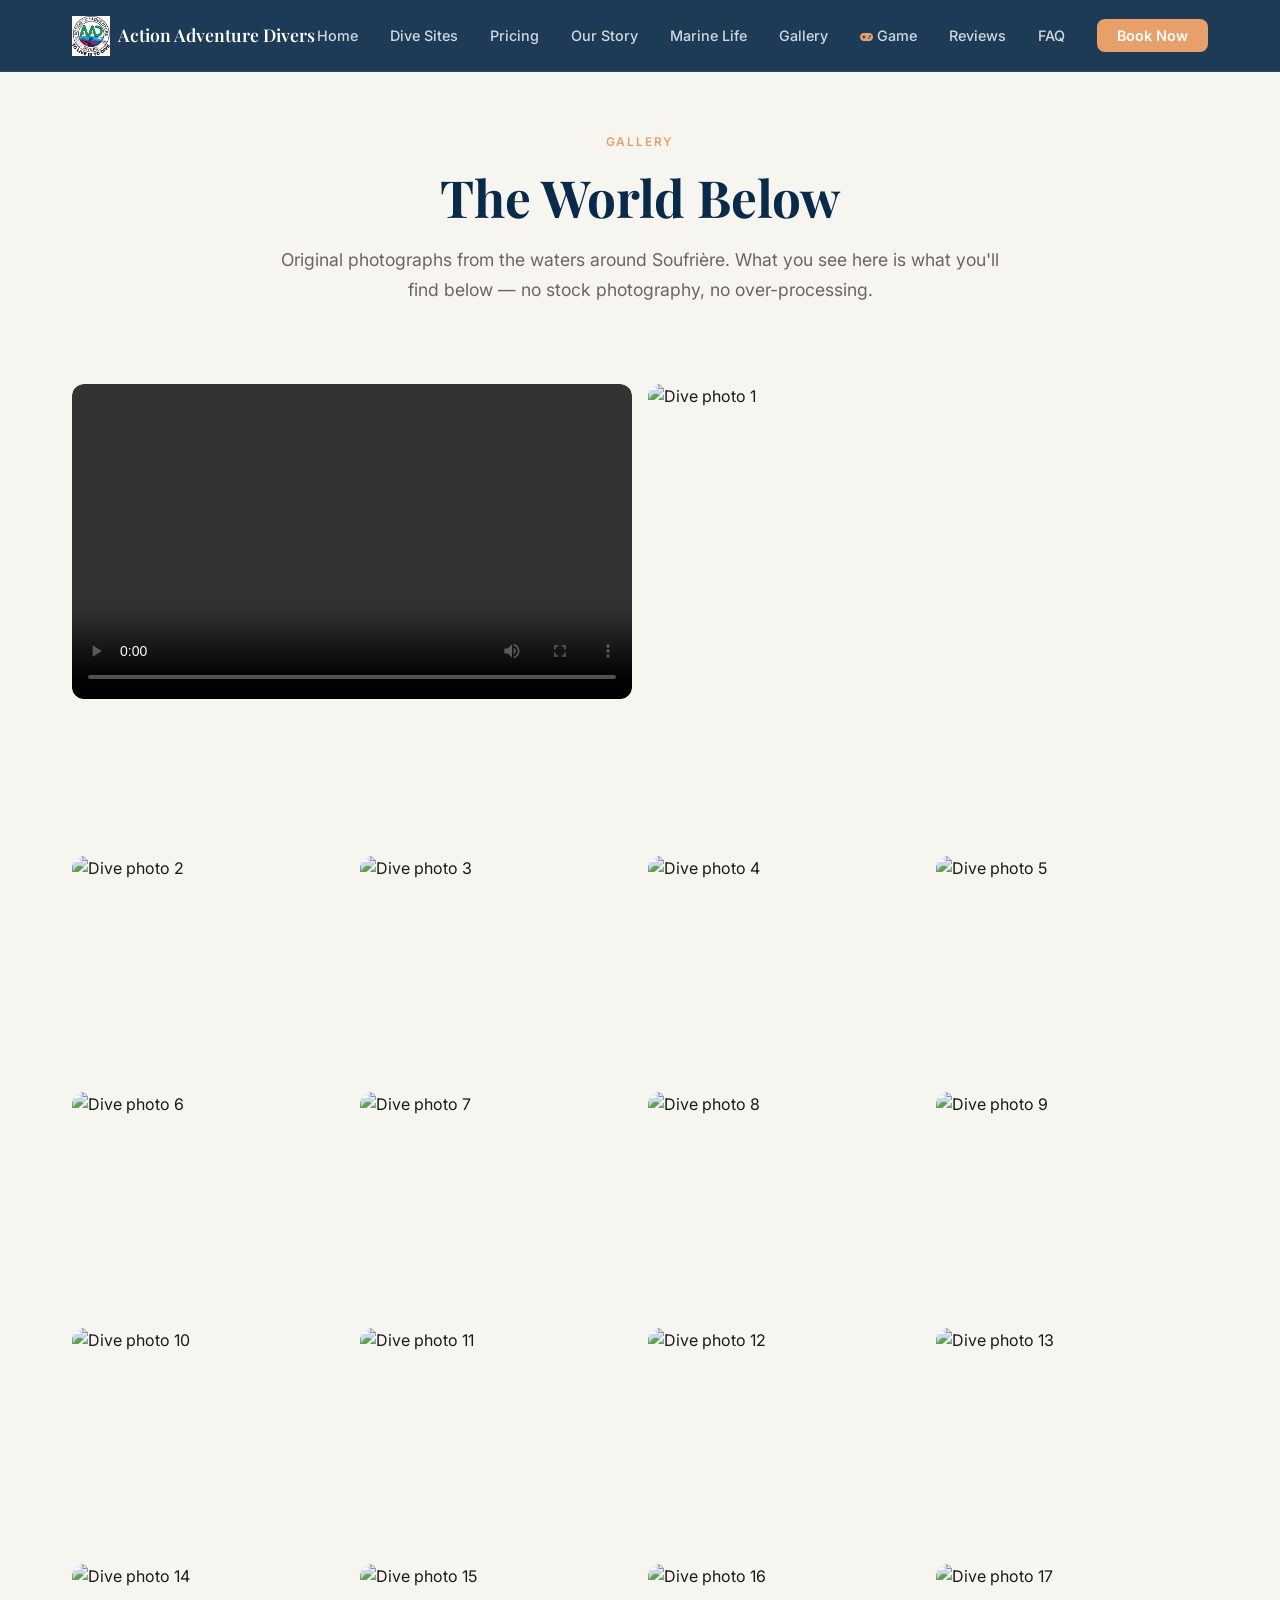
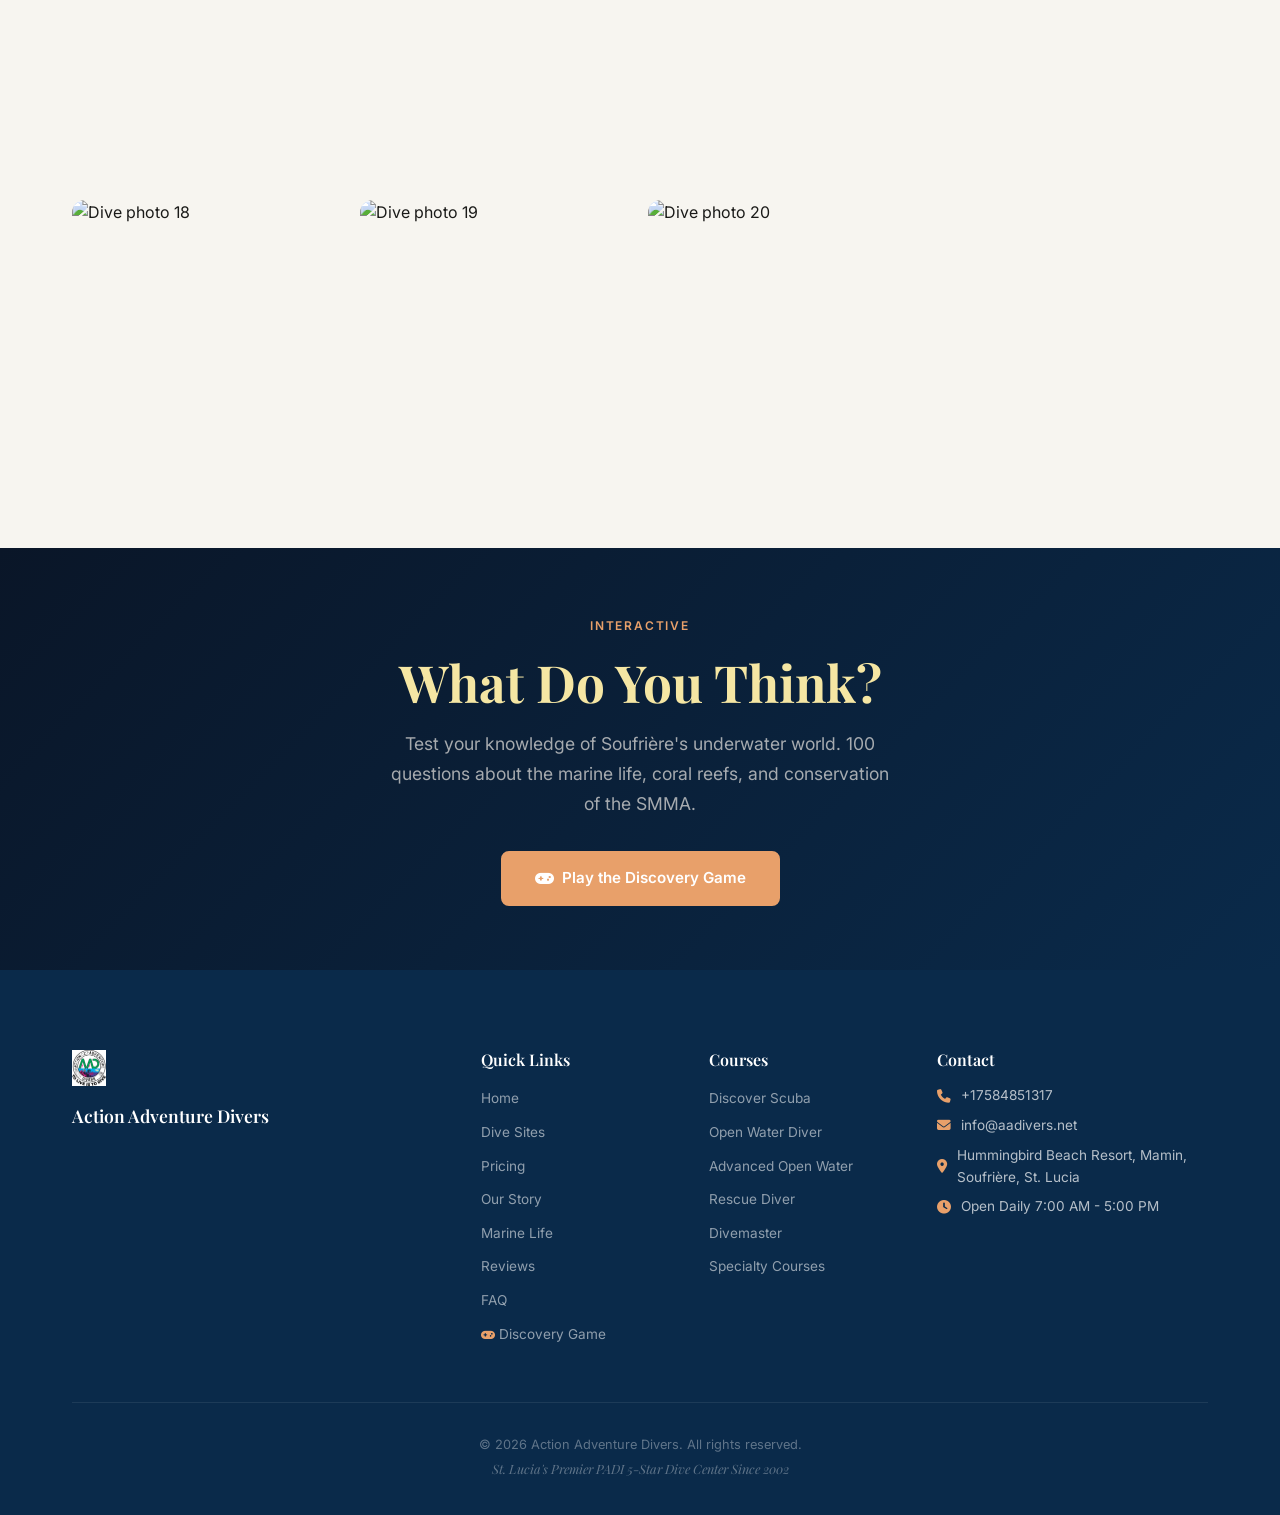
==== gallery.html @ 98c21754 "Publish clean Action Adventure Divers website" ====
﻿<!DOCTYPE html>
<html lang="en">
<head>
  <meta charset="UTF-8" />
  <meta name="viewport" content="width=device-width, initial-scale=1.0" />
  <title>Action Adventure Divers Gallery | St. Lucia Scuba Diving</title>
  <meta name="description" content="Original photographs from the waters around Soufrière with Action Adventure Divers. What you see here is what you'll find below — no stock photography, no over-processing." />
  <meta name="keywords" content="scuba diving St Lucia, PADI courses Soufriere, dive shop St Lucia, Action Adventure Divers, underwater photography, marine life, coral reefs" />
  <link rel="icon" type="image/png" href="images/logo1.jpeg" />
  <link rel="stylesheet" href="css/style.css" />
  <link rel="preconnect" href="https://fonts.googleapis.com" />
  <link rel="preconnect" href="https://fonts.gstatic.com" crossorigin />
  <link href="https://fonts.googleapis.com/css2?family=Inter:wght@300;400;500;600;700;800&family=Playfair+Display:ital,wght@0,400;0,600;0,700;1,400&display=swap" rel="stylesheet" />
  <link rel="stylesheet" href="https://cdnjs.cloudflare.com/ajax/libs/font-awesome/6.5.0/css/all.min.css" />
</head>
<body>

  <!-- Navigation -->
  <nav class="navbar" id="navbar">
    <div class="container nav-container">
      <a href="index.html" class="nav-logo">
        <img src="images/logo1.jpeg" alt="Action Adventure Divers" class="logo-img" />
        <span class="logo-text">Action Adventure Divers</span>
      </a>
      <button class="nav-toggle" id="navToggle" aria-label="Toggle navigation">
        <span></span><span></span><span></span>
      </button>
      <ul class="nav-links" id="navLinks">
        <li><a href="index.html">Home</a></li>
        <li><a href="index.html#divesites">Dive Sites</a></li>
        <li><a href="index.html#pricing">Pricing</a></li>
        <li><a href="index.html#story">Our Story</a></li>
        <li><a href="index.html#marinelife">Marine Life</a></li>
        <li><a href="#" class="active">Gallery</a></li>
        <li><a href="game/index.html"><i class="fas fa-gamepad" style="color:var(--color-coral);font-size:0.65rem;"></i> Game</a></li>
        <li><a href="index.html#reviews">Reviews</a></li>
        <li><a href="index.html#faq">FAQ</a></li>
        <li><a href="index.html#contact" class="nav-cta">Book Now</a></li>
      </ul>
    </div>
  </nav>

  <!-- Gallery Section -->
  <section class="section gallery" id="gallery">
    <div class="container">
      <div class="section-header">
        <span class="section-tag">Gallery</span>
        <h2 class="section-title">The World Below</h2>
        <p class="section-desc">Original photographs from the waters around Soufrière. What you see here is what you'll find below — no stock photography, no over-processing.</p>
      </div>
      <div class="gallery-grid">
        <div class="gallery-item gallery-item--wide"><video class="gallery-img" src="video/dive-9-2-23.mp4" controls preload="metadata" playsinline></video></div>
        <div class="gallery-item gallery-item--wide"><img src="images/gallery/DSC02586.JPG" alt="Dive photo 1" class="gallery-img" /></div>
        <div class="gallery-item"><img src="images/gallery/DSC02595.JPG" alt="Dive photo 2" class="gallery-img" /></div>
        <div class="gallery-item"><img src="images/gallery/DSC02621.JPG" alt="Dive photo 3" class="gallery-img" /></div>
        <div class="gallery-item"><img src="images/gallery/DSC02632.JPG" alt="Dive photo 4" class="gallery-img" /></div>
        <div class="gallery-item"><img src="images/gallery/DSC02623.JPG" alt="Dive photo 5" class="gallery-img" /></div>
        <div class="gallery-item"><img src="images/gallery/DSC02633.JPG" alt="Dive photo 6" class="gallery-img" /></div>
        <div class="gallery-item"><img src="images/gallery/DSC02587.JPG" alt="Dive photo 7" class="gallery-img" /></div>
        <div class="gallery-item"><img src="images/gallery/DSC02628.JPG" alt="Dive photo 8" class="gallery-img" /></div>
        <div class="gallery-item"><img src="images/gallery/DSC02614.JPG" alt="Dive photo 9" class="gallery-img" /></div>
        <div class="gallery-item"><img src="images/gallery/DSC02634.JPG" alt="Dive photo 10" class="gallery-img" /></div>
        <div class="gallery-item"><img src="images/gallery/DSC02572.JPG" alt="Dive photo 11" class="gallery-img" /></div>
        <div class="gallery-item"><img src="images/gallery/DSC02622.JPG" alt="Dive photo 12" class="gallery-img" /></div>
        <div class="gallery-item"><img src="images/gallery/DSC02615.JPG" alt="Dive photo 13" class="gallery-img" /></div>
        <div class="gallery-item"><img src="images/gallery/DSC02624.JPG" alt="Dive photo 14" class="gallery-img" /></div>
        <div class="gallery-item"><img src="images/gallery/DSC02630.JPG" alt="Dive photo 15" class="gallery-img" /></div>
        <div class="gallery-item"><img src="images/gallery/DSC02616.JPG" alt="Dive photo 16" class="gallery-img" /></div>
        <div class="gallery-item"><img src="images/gallery/DSC02573.JPG" alt="Dive photo 17" class="gallery-img" /></div>
        <div class="gallery-item"><img src="images/gallery/DSC02625.JPG" alt="Dive photo 18" class="gallery-img" /></div>
        <div class="gallery-item"><img src="images/gallery/DSC02593.JPG" alt="Dive photo 19" class="gallery-img" /></div>
        <div class="gallery-item"><img src="images/gallery/DSC02592.JPG" alt="Dive photo 20" class="gallery-img" /></div>
      </div>
    </div>
  </section>

  <!-- Game CTA Section -->
  <section class="section game-cta-section" style="background: linear-gradient(135deg, var(--color-navy, #0a1628), var(--color-deep, #0d2137)); text-align: center; padding: 4rem 0;">
    <div class="container">
      <span class="section-tag" style="color: var(--color-coral);">Interactive</span>
      <h2 class="section-title" style="color: #f5e6a3;">What Do You Think?</h2>
      <p class="section-desc" style="color: rgba(232,230,225,0.7); max-width: 500px; margin: 0 auto 2rem;">Test your knowledge of Soufrière's underwater world. 100 questions about the marine life, coral reefs, and conservation of the SMMA.</p>
      <a href="game/index.html" class="btn btn-primary" style="display: inline-flex; align-items: center; gap: 0.5rem;">
        <i class="fas fa-gamepad"></i> Play the Discovery Game
      </a>
    </div>
  </section>

  <!-- Footer -->
  <footer class="footer">
    <div class="container">
      <div class="footer-grid">
        <div class="footer-brand">
          <img src="images/logo1.jpeg" alt="Action Adventure Divers Logo" class="footer-logo" />
          <span class="logo-text">Action Adventure Divers</span>
        </div>
        <div class="footer-links">
          <h4>Quick Links</h4>
          <ul>
            <li><a href="index.html#home">Home</a></li>
            <li><a href="index.html#divesites">Dive Sites</a></li>
            <li><a href="index.html#pricing">Pricing</a></li>
            <li><a href="index.html#story">Our Story</a></li>
            <li><a href="index.html#marinelife">Marine Life</a></li>
            <li><a href="index.html#reviews">Reviews</a></li>
            <li><a href="index.html#faq">FAQ</a></li>
            <li><a href="game/index.html"><i class="fas fa-gamepad" style="color:var(--color-coral);font-size:0.7rem;"></i> Discovery Game</a></li>
          </ul>
        </div>
        <div class="footer-links">
          <h4>Courses</h4>
          <ul>
            <li><a href="index.html#pricing">Discover Scuba</a></li>
            <li><a href="index.html#pricing">Open Water Diver</a></li>
            <li><a href="index.html#pricing">Advanced Open Water</a></li>
            <li><a href="index.html#pricing">Rescue Diver</a></li>
            <li><a href="index.html#pricing">Divemaster</a></li>
            <li><a href="index.html#pricing">Specialty Courses</a></li>
          </ul>
        </div>
        <div class="footer-contact">
          <h4>Contact</h4>
          <p><i class="fas fa-phone"></i> +17584851317</p>
          <p><i class="fas fa-envelope"></i> info@aadivers.net</p>
          <p><i class="fas fa-map-marker-alt"></i> Hummingbird Beach Resort, Mamin, Soufrière, St. Lucia</p>
          <p><i class="fas fa-clock"></i> Open Daily 7:00 AM - 5:00 PM</p>
        </div>
      </div>
      <div class="footer-bottom">
        <p>&copy; 2026 Action Adventure Divers. All rights reserved.</p>
        <p class="footer-credit">St. Lucia's Premier PADI 5-Star Dive Center Since 2002</p>
      </div>
    </div>
  </footer>

  <!-- Scripts -->
  <script src="js/main.js"></script>
</body>
</html>
---- css/style.css ----
/* ============================================================
   Action Adventure Divers — Enhanced Styles
   ============================================================ */
:root {
  --color-deep:       #0a2a4a;
  --color-mid:        #0d4a7a;
  --color-surface:    #1a7a9a;
  --color-shallows:   #4ab8d4;
  --color-foam:       #b8e8f0;
  --color-coral:      #e8a06a;
  --color-coral-dark: #c8804a;
  --color-sand:       #f0e4d0;
  --color-sand-light: #f8f4ec;
  --color-sun:        #f5d76e;
  --color-white:      #ffffff;
  --color-offwhite:   #f7f5f0;
  --color-gray-50:    #f0eee8;
  --color-gray-100:   #ddd8d0;
  --color-gray-300:   #a8a098;
  --color-gray-500:   #6a6560;
  --color-gray-700:   #3a3735;
  --color-gray-900:   #1a1a18;
  --color-accent:     var(--color-coral);
  --color-accent-hover: var(--color-coral-dark);
  --color-text:       var(--color-gray-900);
  --color-text-light: var(--color-gray-500);
  --color-bg:         var(--color-white);
  --color-section-alt: var(--color-offwhite);
  --font-sans:        'Inter', -apple-system, BlinkMacSystemFont, 'Segoe UI', sans-serif;
  --font-serif:       'Playfair Display', Georgia, 'Times New Roman', serif;
  --space-xs:  0.25rem;
  --space-sm:  0.5rem;
  --space-md:  1rem;
  --space-lg:  2rem;
  --space-xl:  3rem;
  --space-2xl: 5rem;
  --space-3xl: 8rem;
  --container-max: 1200px;
  --nav-height: 72px;
  --border-radius: 12px;
  --border-radius-sm: 8px;
  --transition: 0.3s cubic-bezier(0.4, 0, 0.2, 1);
  --transition-slow: 0.6s cubic-bezier(0.4, 0, 0.2, 1);
  --section-bg: var(--color-bg);
}
[data-theme="dark"] {
  --color-deep: #0d1b2a;
  --color-mid: #1b3a5c;
  --color-surface: #2a5a7a;
  --color-shallows: #3a8aaa;
  --color-offwhite: #1a1a2e;
  --color-white: #16213e;
  --color-gray-50: #1e2a3a;
  --color-gray-100: #2a3a4a;
  --color-gray-300: #5a6a7a;
  --color-gray-500: #8a9aaa;
  --color-gray-700: #c0c8d0;
  --color-gray-900: #e8eaf0;
  --color-text: #e8eaf0;
  --color-text-light: #a0a8b8;
  --color-bg: #0f1a2e;
  --color-section-alt: #1a2740;
  --color-sand-light: #1e3050;
  --section-bg: var(--color-bg);
}
[data-theme="dark"] .site-card,
[data-theme="dark"] .pricing-card,
[data-theme="dark"] .review-card,
[data-theme="dark"] .trip-card,
[data-theme="dark"] .story-fact,
[data-theme="dark"] .contact-form,
[data-theme="dark"] .site-accordion-item,
[data-theme="dark"] .team-card,
[data-theme="dark"] .marine-card,
[data-theme="dark"] .conservation-card,
[data-theme="dark"] .faq-item,
[data-theme="dark"] .pricing-note,
[data-theme="dark"] .story-quote {
  background: #1a2740;
  border-color: #2a3a5a;
  color: #c0c8d0;
}
[data-theme="dark"] .section-title { color: #e8eaf0; }
[data-theme="dark"] .hero-title { text-shadow: 0 2px 30px rgba(0,0,0,0.5); }
[data-theme="dark"] .w-img-placeholder { background: linear-gradient(135deg, #1a3a5a, #2a5a7a); }
[data-theme="dark"] .gallery-placeholder { opacity: 0.7; }
[data-theme="dark"] .site-accordion-trigger { background: #1a2740; }
[data-theme="dark"] .site-accordion-content { background: #162040; }
[data-theme="dark"] .footer { background: #0a1520; }
[data-theme="dark"] .navbar { background: rgba(13, 27, 42, 0.95); }
[data-theme="dark"] .nav-toggle span { background: #c0c8d0; }
[data-theme="dark"] .form-group input,
[data-theme="dark"] .form-group select,
[data-theme="dark"] .form-group textarea { background: #1a2740; border-color: #2a3a5a; color: #e8eaf0; }
[data-theme="dark"] .form-group label { color: #c0c8d0; }
[data-theme="dark"] .w-feature { color: #c0c8d0; }
[data-theme="dark"] .timeline-content { background: #1a2740; }
[data-theme="dark"] .review-text,
[data-theme="dark"] .site-card-body p { color: #a0a8b8; }

*, *::before, *::after {
  margin: 0;
  padding: 0;
  box-sizing: border-box;
}
html { scroll-behavior: smooth; scroll-padding-top: var(--nav-height); font-size: 16px; }
body {
  font-family: var(--font-sans);
  color: var(--color-text);
  background: var(--color-bg);
  line-height: 1.6;
  -webkit-font-smoothing: antialiased;
  overflow-x: hidden;
  transition: background 0.4s ease, color 0.4s ease;
}
img { max-width: 100%; height: auto; display: block; }
a { color: var(--color-mid); text-decoration: none; transition: var(--transition); }
a:hover { color: var(--color-deep); }
ul { list-style: none; }
.container { max-width: var(--container-max); margin: 0 auto; padding: 0 var(--space-lg); }
h1, h2, h3, h4 { line-height: 1.2; font-weight: 600; }
.section-tag {
  display: inline-block; font-family: var(--font-sans); font-size: 0.75rem;
  font-weight: 600; letter-spacing: 0.15em; text-transform: uppercase;
  color: var(--color-accent); margin-bottom: var(--space-md);
}
.section-title {
  font-family: var(--font-serif); font-size: clamp(2rem, 5vw, 3.2rem);
  font-weight: 700; color: var(--color-deep); margin-bottom: var(--space-md);
}
.section-desc {
  font-size: 1.1rem; color: var(--color-text-light); max-width: 720px;
  margin: 0 auto; line-height: 1.7;
}
.section-header { text-align: center; margin-bottom: var(--space-2xl); }
.btn {
  display: inline-flex; align-items: center; justify-content: center;
  gap: var(--space-sm); padding: 0.85rem 2rem; font-family: var(--font-sans);
  font-size: 0.95rem; font-weight: 600; border: 2px solid transparent;
  border-radius: var(--border-radius-sm); cursor: pointer;
  transition: var(--transition); text-decoration: none; white-space: nowrap;
}
.btn-primary { background: var(--color-accent); color: var(--color-white); border-color: var(--color-accent); }
.btn-primary:hover {
  background: var(--color-accent-hover); border-color: var(--color-accent-hover);
  color: var(--color-white); transform: translateY(-2px);
  box-shadow: 0 8px 24px rgba(200, 128, 74, 0.3);
}
.btn-outline { background: transparent; color: var(--color-white); border-color: var(--color-white); }
.btn-outline:hover { background: var(--color-white); color: var(--color-deep); transform: translateY(-2px); }
.btn-full { width: 100%; }
.section { padding: var(--space-3xl) 0; }
.section:nth-child(even) { background: var(--color-section-alt); }

/* === NAV === */
.navbar {
  position: fixed; top: 0; left: 0; right: 0; z-index: 1000;
  height: var(--nav-height); background: rgba(10, 42, 74, 0.92);
  backdrop-filter: blur(12px); border-bottom: 1px solid rgba(255,255,255,0.08);
  transition: var(--transition);
}
.navbar.scrolled { background: rgba(10, 42, 74, 0.98); box-shadow: 0 2px 20px rgba(0,0,0,0.2); }
.nav-container { display: flex; align-items: center; justify-content: space-between; height: 100%; }
.nav-logo { display: flex; align-items: center; gap: var(--space-sm); text-decoration: none; color: var(--color-white); }
.logo-img { height: 40px; width: auto; }
.logo-text { font-family: var(--font-serif); font-size: 1.1rem; font-weight: 600; color: var(--color-white); }
.nav-links { display: flex; align-items: center; gap: var(--space-lg); }
.nav-links a { color: rgba(255,255,255,0.8); font-size: 0.9rem; font-weight: 500; padding: 0.25rem 0; position: relative; transition: var(--transition); }
.nav-links a::after { content: ''; position: absolute; bottom: -2px; left: 0; width: 0; height: 2px; background: var(--color-accent); transition: var(--transition); }
.nav-links a:hover, .nav-links a.active { color: var(--color-white); }
.nav-links a:hover::after, .nav-links a.active::after { width: 100%; }
.nav-cta { background: var(--color-accent); color: var(--color-white) !important; padding: 0.5rem 1.25rem !important; border-radius: var(--border-radius-sm); font-weight: 600 !important; }
.nav-cta::after { display: none !important; }
.nav-cta:hover { background: var(--color-accent-hover) !important; }
.nav-toggle { display: none; flex-direction: column; gap: 5px; background: none; border: none; cursor: pointer; padding: 4px; }
.nav-toggle span { display: block; width: 24px; height: 2px; background: var(--color-white); border-radius: 2px; transition: var(--transition); }
.nav-toggle.active span:nth-child(1) { transform: rotate(45deg) translate(5px, 5px); }
.nav-toggle.active span:nth-child(2) { opacity: 0; }
.nav-toggle.active span:nth-child(3) { transform: rotate(-45deg) translate(5px, -5px); }

/* Dark Mode Toggle */
.dark-toggle {
  position: fixed; bottom: 2rem; left: 2rem; z-index: 999; width: 48px; height: 48px;
  border-radius: 50%; border: none; background: var(--color-deep); color: var(--color-white);
  font-size: 1.2rem; cursor: pointer; box-shadow: 0 4px 16px rgba(0,0,0,0.2);
  transition: var(--transition); display: flex; align-items: center; justify-content: center;
}
.dark-toggle:hover { transform: scale(1.1); box-shadow: 0 6px 24px rgba(0,0,0,0.3); }

/* === HERO (with bubbles) === */
.hero {
  position: relative; min-height: 100vh; display: flex; align-items: center;
  justify-content: center; overflow: hidden; background: var(--color-deep);
}
.hero-content { overflow: visible; }
.hero-video {
  position: absolute; inset: 0; width: 100%; height: 100%;
  object-fit: cover; z-index: 0;
}
.hero-overlay { position: absolute; inset: 0; background: linear-gradient(180deg, rgba(10,42,74,0.3) 0%, rgba(10,42,74,0.6) 40%, rgba(10,42,74,0.9) 100%); z-index: 1; }
.hero-bg {
  position: absolute; inset: 0; z-index: -1;
  background: radial-gradient(ellipse at 20% 50%, rgba(26,122,154,0.4) 0%, transparent 50%),
              radial-gradient(ellipse at 80% 20%, rgba(232,160,106,0.2) 0%, transparent 40%),
              radial-gradient(ellipse at 50% 80%, rgba(10,42,74,0.8) 0%, transparent 50%),
              linear-gradient(135deg, #0a2a4a 0%, #0d4a7a 40%, #1a7a9a 100%);
}
.hero-bg::after {
  content: ''; position: absolute; inset: 0;
  background: repeating-linear-gradient(
    105deg,
    transparent 0px, transparent 120px,
    rgba(255,255,255,0.03) 120px, rgba(255,255,255,0.03) 130px,
    transparent 130px, transparent 280px,
    rgba(255,255,255,0.02) 280px, rgba(255,255,255,0.02) 290px,
    transparent 290px, transparent 400px
  );
  animation: causticDrift 12s linear infinite;
  pointer-events: none;
}
@keyframes causticDrift {
  0% { transform: translateX(0) translateY(0); }
  50% { transform: translateX(30px) translateY(-20px); }
  100% { transform: translateX(0) translateY(0); }
}
.bubbles { position: absolute; inset: 0; z-index: 1; pointer-events: none; overflow: hidden; }
.bubble {
  position: absolute; bottom: -60px; border-radius: 50%; background: radial-gradient(circle at 30% 30%, rgba(255,255,255,0.15), rgba(255,255,255,0.05));
  animation: bubbleRise linear infinite; pointer-events: none;
}
.bubble:nth-child(1) { width: 80px; height: 80px; left: 5%; animation-duration: 18s; animation-delay: 0s; }
.bubble:nth-child(2) { width: 40px; height: 40px; left: 15%; animation-duration: 14s; animation-delay: 2s; }
.bubble:nth-child(3) { width: 60px; height: 60px; left: 30%; animation-duration: 20s; animation-delay: 4s; }
.bubble:nth-child(4) { width: 30px; height: 30px; left: 45%; animation-duration: 12s; animation-delay: 1s; }
.bubble:nth-child(5) { width: 70px; height: 70px; left: 60%; animation-duration: 16s; animation-delay: 3s; }
.bubble:nth-child(6) { width: 50px; height: 50px; left: 75%; animation-duration: 22s; animation-delay: 5s; }
.bubble:nth-child(7) { width: 35px; height: 35px; left: 85%; animation-duration: 15s; animation-delay: 2.5s; }
.bubble:nth-child(8) { width: 90px; height: 90px; left: 92%; animation-duration: 25s; animation-delay: 0.5s; }
.bubble:nth-child(9) { width: 45px; height: 45px; left: 50%; animation-duration: 13s; animation-delay: 4.5s; }
.bubble:nth-child(10) { width: 55px; height: 55px; left: 20%; animation-duration: 19s; animation-delay: 3.5s; }
@keyframes bubbleRise {
  0% { transform: translateY(0) scale(1); opacity: 0.6; }
  50% { opacity: 0.3; }
  100% { transform: translateY(-110vh) scale(0.3); opacity: 0; }
}
.hero-content { position: relative; z-index: 2; text-align: center; color: var(--color-white); padding: var(--space-2xl) 0; }
.hero-badges { display: flex; flex-wrap: wrap; justify-content: center; gap: var(--space-sm); margin-bottom: var(--space-lg); }
.hero-badge { display: inline-flex; align-items: center; gap: var(--space-sm); padding: 0.4rem 1.2rem; border: 1px solid rgba(255,255,255,0.25); border-radius: 100px; font-size: 0.75rem; font-weight: 600; letter-spacing: 0.1em; text-transform: uppercase; backdrop-filter: blur(4px); }
.hero-badge--pro { background: rgba(200,80,80,0.25); border-color: rgba(200,80,80,0.5); }
.hero-badge--pro i { color: #ff6b6b; }
.hero-title { font-family: var(--font-serif); font-size: clamp(2.8rem, 8vw, 5.5rem); font-weight: 700; line-height: 1.1; margin-bottom: var(--space-lg); text-shadow: 0 2px 20px rgba(0,0,0,0.3); }
.hero-subtitle { font-size: clamp(1rem, 2vw, 1.25rem); max-width: 640px; margin: 0 auto var(--space-xl); color: rgba(255,255,255,0.85); line-height: 1.7; }
.hero-ctas { display: flex; gap: var(--space-md); justify-content: center; flex-wrap: wrap; }
.hero-ctas .btn-game { border-color: var(--color-coral); color: var(--color-coral); }
.hero-ctas .btn-game:hover { background: var(--color-coral); color: var(--color-white); }
.hero-stats { display: flex; justify-content: center; gap: var(--space-xl); margin-top: var(--space-2xl); flex-wrap: wrap; }
.stat { text-align: center; }
.stat-number { display: block; font-family: var(--font-serif); font-size: 2rem; font-weight: 700; color: var(--color-white); }
.stat-label { font-size: 0.8rem; color: rgba(255,255,255,0.65); text-transform: uppercase; letter-spacing: 0.05em; }
.hero-pro-stats { display: flex; justify-content: center; gap: var(--space-md); margin-top: var(--space-xl); flex-wrap: wrap; }
.pro-stat { display: flex; align-items: center; gap: var(--space-sm); padding: 0.35rem 1rem; background: rgba(255,255,255,0.08); border: 1px solid rgba(255,255,255,0.12); border-radius: 100px; font-size: 0.75rem; color: rgba(255,255,255,0.85); letter-spacing: 0.02em; backdrop-filter: blur(4px); }
.pro-stat i { color: var(--color-shallows); font-size: 0.75rem; }
[data-theme="dark"] .pro-stat { background: rgba(255,255,255,0.06); }
.hero-scroll { position: absolute; bottom: 2rem; left: 50%; transform: translateX(-50%); z-index: 2; display: flex; flex-direction: column; align-items: center; gap: var(--space-xs); color: rgba(255,255,255,0.5); font-size: 0.75rem; letter-spacing: 0.1em; text-transform: uppercase; animation: bounce 2s infinite; }
.hero-scroll i { font-size: 1rem; }
@keyframes bounce { 0%,100% { transform: translateX(-50%) translateY(0); } 50% { transform: translateX(-50%) translateY(8px); } }

/* === WELCOME === */
.welcome-grid { display: grid; grid-template-columns: 1fr 1fr; gap: var(--space-2xl); align-items: center; }
.welcome-text .section-title, .welcome-text .section-desc { text-align: left; margin-left: 0; }
.welcome-text p { color: var(--color-text-light); margin-bottom: var(--space-md); line-height: 1.8; }
.welcome-features { display: grid; grid-template-columns: 1fr 1fr; gap: var(--space-md); margin-top: var(--space-lg); }
.w-feature { display: flex; align-items: center; gap: var(--space-sm); font-size: 0.9rem; font-weight: 500; color: var(--color-gray-700); }
.w-feature i { color: var(--color-accent); font-size: 1.1rem; }
.welcome-image { position: relative; }
.w-img-placeholder {
  aspect-ratio: 4/3; border-radius: var(--border-radius); display: flex;
  flex-direction: column; align-items: center; justify-content: center; gap: var(--space-sm);
  color: rgba(255,255,255,0.7); background: linear-gradient(135deg, var(--color-mid), var(--color-surface));
  font-family: var(--font-serif); font-size: 1.2rem; text-align: center;
}
.w-img-placeholder .placeholder-icon { font-size: 3rem; opacity: 0.5; }
.w-img-placeholder .placeholder-credit { font-family: var(--font-sans); font-size: 0.7rem; opacity: 0.4; letter-spacing: 0.05em; }

/* === WAVE DIVIDER === */
.wave-divider {
  line-height: 0; overflow: hidden; background: var(--color-bg);
}
.wave-divider svg {
  display: block; width: 100%; height: 60px;
}
[data-theme="dark"] .wave-divider svg path { fill: var(--color-section-alt); }

/* === DIVE SITES ACCORDION === */
.sites-accordion { display: flex; flex-direction: column; gap: var(--space-md); }
.site-accordion-item {
  background: var(--color-white); border-radius: var(--border-radius);
  overflow: hidden; box-shadow: 0 2px 12px rgba(0,0,0,0.06);
  transition: box-shadow var(--transition);
}
.site-accordion-item:hover { box-shadow: 0 4px 20px rgba(0,0,0,0.1); }
.site-accordion-item.active { box-shadow: 0 8px 32px rgba(0,0,0,0.12); }
.site-accordion-trigger {
  width: 100%; border: none; background: var(--color-white); cursor: pointer;
  padding: 0; text-align: left; font-family: inherit;
}
.site-accordion-preview {
  display: flex; align-items: center; justify-content: space-between;
  padding: var(--space-lg); gap: var(--space-md);
  background: var(--grad, linear-gradient(135deg, var(--color-mid), var(--color-surface)));
  color: var(--color-white); position: relative;
}
.site-accordion-preview::before {
  content: ''; position: absolute; inset: 0;
  background: linear-gradient(90deg, rgba(0,0,0,0.3) 0%, transparent 50%, rgba(0,0,0,0.1) 100%);
}
.site-accordion-info { position: relative; z-index: 1; flex: 1; }
.site-accordion-name { font-family: var(--font-serif); font-size: 1.3rem; margin-bottom: var(--space-xs); }
.site-accordion-meta { display: flex; flex-wrap: wrap; gap: var(--space-sm) var(--space-md); font-size: 0.8rem; opacity: 0.9; }
.site-accordion-meta i { margin-right: 0.25rem; }
.site-badge {
  display: inline-block; padding: 0.2rem 0.6rem; border-radius: 100px; font-size: 0.65rem;
  font-weight: 700; text-transform: uppercase; letter-spacing: 0.05em;
}
.site-badge.beginner { background: rgba(74,184,212,0.7); }
.site-badge.intermediate { background: rgba(232,160,106,0.7); }
.site-badge.advanced { background: rgba(200,80,80,0.7); }
.accordion-icon { font-size: 1.2rem; opacity: 0.7; transition: transform var(--transition); position: relative; z-index: 1; }
.site-accordion-item.active .accordion-icon { transform: rotate(180deg); }
.site-accordion-content {
  max-height: 0; overflow: hidden; transition: max-height 0.5s cubic-bezier(0.4, 0, 0.2, 1);
  background: var(--color-offwhite);
}
.site-accordion-item.active .site-accordion-content { max-height: 3000px; }
.site-accordion-inner { padding: var(--space-lg); }
.site-detail-row { display: grid; grid-template-columns: 2fr 1fr; gap: var(--space-lg); margin-bottom: var(--space-lg); }
.site-detail-main h4, .site-detail-sidebar h4, .site-detail-half h4 {
  font-family: var(--font-serif); font-size: 1.05rem; color: var(--color-deep);
  margin-bottom: var(--space-sm); display: flex; align-items: center; gap: var(--space-sm);
}
.site-detail-main h4 i, .site-detail-sidebar h4 i, .site-detail-half h4 i { color: var(--color-accent); font-size: 0.9rem; }
.site-detail-main p { font-size: 0.9rem; color: var(--color-text-light); line-height: 1.7; margin-bottom: var(--space-md); }
.site-detail-main p:last-child { margin-bottom: 0; }
.site-detail-half { min-width: 0; }
.conditions-list { display: flex; flex-direction: column; gap: var(--space-sm); }
.condition-item { display: flex; justify-content: space-between; padding: var(--space-sm) var(--space-md); background: rgba(255,255,255,0.6); border-radius: var(--border-radius-sm); font-size: 0.85rem; }
[data-theme="dark"] .condition-item { background: rgba(255,255,255,0.05); }
.condition-label { font-weight: 600; color: var(--color-deep); }
[data-theme="dark"] .condition-label { color: #c0c8d0; }
.condition-value { color: var(--color-text-light); }
.site-species-list { display: flex; flex-wrap: wrap; gap: var(--space-sm); }
.species-icon {
  display: inline-flex; align-items: center; gap: 0.3rem; padding: 0.35rem 0.75rem;
  background: rgba(255,255,255,0.6); border-radius: 100px; font-size: 0.8rem; color: var(--color-text-light);
}
[data-theme="dark"] .species-icon { background: rgba(255,255,255,0.05); }
.season-chart { display: flex; gap: 2px; align-items: flex-end; height: 120px; }
.season-month { flex: 1; display: flex; flex-direction: column; align-items: center; gap: 4px; height: 100%; }
.season-month span { font-size: 0.6rem; font-weight: 700; color: var(--color-text-light); text-transform: uppercase; }
.season-track { flex: 1; width: 100%; background: rgba(255,255,255,0.3); border-radius: 4px 4px 0 0; position: relative; display: flex; align-items: flex-end; min-height: 20px; }
[data-theme="dark"] .season-track { background: rgba(255,255,255,0.1); }
.season-fill { width: 100%; border-radius: 4px 4px 0 0; transition: height 0.5s ease; min-height: 4px; }
.season-fill.best { background: linear-gradient(to top, #2a8a5a, #4ab87a); }
.season-fill.good { background: linear-gradient(to top, #c8a040, #f0d060); }
.season-fill.bad { background: linear-gradient(to top, #c06060, #e08080); }
.depth-profile { height: 120px; position: relative; border-radius: var(--border-radius-sm); overflow: hidden; background: linear-gradient(to bottom, #1a7a9a30, #0a2a4a60); display: flex; align-items: flex-end; }
.depth-wall { width: 100%; height: 100%; position: relative; }
.depth-marker {
  position: absolute; left: 0; right: 0; bottom: 0;
  background: linear-gradient(to right, rgba(26,122,154,0.4), rgba(26,122,154,0.2));
  border-top: 2px solid var(--color-surface);
  display: flex; align-items: flex-start; padding: 2px 6px;
}
.depth-marker span { font-size: 0.65rem; font-weight: 600; color: var(--color-white); background: rgba(0,0,0,0.4); padding: 1px 6px; border-radius: 4px; }
.site-photos { display: grid; grid-template-columns: 1fr 1fr; gap: var(--space-sm); }
.site-photo {
  aspect-ratio: 4/3; border-radius: var(--border-radius-sm);
  background: linear-gradient(135deg, var(--color-surface), var(--color-mid));
  display: flex; flex-direction: column; align-items: center; justify-content: center;
  gap: 4px; color: rgba(255,255,255,0.5); font-size: 0.7rem; cursor: pointer; transition: var(--transition);
}
.site-photo i { font-size: 1.2rem; opacity: 0.6; }
.site-photo:hover { opacity: 0.8; transform: scale(1.03); }

.site-photo-img {
  width: 100%;
  height: 100%;
  object-fit: cover;
  border-radius: var(--border-radius-sm);
  transition: var(--transition);
}
.site-photo-img:hover {
  transform: scale(1.03);
  box-shadow: 0 8px 24px rgba(0,0,0,0.15);
}

.welcome-img {
  width: 100%;
  height: auto;
  border-radius: var(--border-radius);
  box-shadow: 0 12px 40px rgba(0,0,0,0.15);
  animation: welcomeFloat 2s ease-in-out infinite;
}
@keyframes welcomeFloat {
  0%   { opacity: 0.3; transform: scale(1); }
  50%  { opacity: 1; transform: scale(1.02); }
  100% { opacity: 0.3; transform: scale(1); }
}
.welcome-image { position: relative; }
.welcome-image::before {
  content: '';
  position: absolute;
  inset: -4px;
  border-radius: calc(var(--border-radius) + 4px);
  background: linear-gradient(135deg, var(--color-coral), var(--color-surface));
  z-index: -1;
  opacity: 0.3;
}

.team-img {
  width: 100%;
  height: 100%;
  object-fit: cover;
  border-radius: 50%;
}
.team-photo { position: relative; width: 160px; height: 160px; margin: 0 auto var(--space-md); border-radius: 50%; overflow: hidden; }
.team-photo::before {
  content: '';
  position: absolute;
  inset: -3px;
  border-radius: 50%;
  background: linear-gradient(135deg, var(--color-coral), var(--color-surface));
  z-index: -1;
}

.gallery-img {
  width: 100%;
  height: 100%;
  object-fit: cover;
  border-radius: var(--border-radius);
  transition: var(--transition);
}
.gallery-img:hover {
  transform: scale(1.02);
  box-shadow: 0 12px 40px rgba(0,0,0,0.2);
}
.gallery-item { border-radius: var(--border-radius); overflow: hidden; position: relative; aspect-ratio: 4/3; }
.gallery-item--wide { grid-column: span 2; aspect-ratio: 16/9; }
.gallery-placeholder { display: flex; flex-direction: column; align-items: center; justify-content: center; height: 100%; color: rgba(255,255,255,0.6); font-size: 0.85rem; }
.site-book-btn { margin-top: var(--space-lg); }
.site-detail-half:only-child { grid-column: 1 / -1; }

/* === PRICING (with PADI badges) === */
.pricing-grid { display: grid; grid-template-columns: repeat(3, 1fr); gap: var(--space-lg); align-items: start; }
.pricing-card { background: var(--color-white); border-radius: var(--border-radius); padding: var(--space-xl); border: 1px solid var(--color-gray-100); transition: var(--transition); position: relative; }
.pricing-card:hover { border-color: var(--color-accent); box-shadow: 0 8px 32px rgba(0,0,0,0.08); transform: translateY(-4px); }
.pricing-card.featured { border-color: var(--color-accent); box-shadow: 0 8px 32px rgba(232,160,106,0.15); transform: scale(1.02); }
.pricing-card.featured:hover { transform: scale(1.02) translateY(-4px); }
.pricing-badge { position: absolute; top: -12px; left: 50%; transform: translateX(-50%); background: var(--color-accent); color: var(--color-white); padding: 0.3rem 1.2rem; border-radius: 100px; font-size: 0.75rem; font-weight: 700; text-transform: uppercase; letter-spacing: 0.05em; display: flex; align-items: center; gap: 0.3rem; }
.padi-badge-container { margin-bottom: 0.5rem; }
.padi-badge-icon { display: inline-block; height: 20px; vertical-align: middle; }
.pricing-header { text-align: center; margin-bottom: var(--space-lg); padding-bottom: var(--space-lg); border-bottom: 1px solid var(--color-gray-50); }
.pricing-header h3 { font-family: var(--font-serif); font-size: 1.3rem; color: var(--color-deep); margin-bottom: var(--space-sm); }
.pricing-amount { font-family: var(--font-serif); font-size: 3rem; font-weight: 700; color: var(--color-deep); line-height: 1; }
.pricing-amount .currency { font-size: 1.5rem; vertical-align: super; color: var(--color-accent); }
.pricing-header p { font-size: 0.85rem; color: var(--color-text-light); margin-top: var(--space-xs); }
.pricing-features { margin-bottom: var(--space-lg); }
.pricing-features li { padding: 0.5rem 0; font-size: 0.9rem; color: var(--color-gray-700); display: flex; align-items: flex-start; gap: var(--space-sm); }
.pricing-features li i { color: var(--color-accent); font-size: 0.85rem; margin-top: 0.2rem; flex-shrink: 0; }
.pricing-note { margin-top: var(--space-xl); padding: var(--space-md) var(--space-lg); background: var(--color-sand-light); border-radius: var(--border-radius-sm); display: flex; align-items: flex-start; gap: var(--space-md); font-size: 0.85rem; color: var(--color-text-light); }
.pricing-note i { color: var(--color-accent); font-size: 1.2rem; margin-top: 0.1rem; }

/* === STORY === */
.story-grid { display: grid; grid-template-columns: 1.5fr 1fr; gap: var(--space-2xl); align-items: start; }
.story-lead { font-size: 1.15rem; font-weight: 500; color: var(--color-deep); line-height: 1.8; margin-bottom: var(--space-md); }
.story-text p { color: var(--color-text-light); margin-bottom: var(--space-md); line-height: 1.8; }
.story-quote { margin: var(--space-lg) 0; padding: var(--space-lg); border-left: 3px solid var(--color-accent); background: var(--color-sand-light); border-radius: 0 var(--border-radius-sm) var(--border-radius-sm) 0; }
.story-quote i { color: var(--color-accent); font-size: 1.2rem; margin-bottom: var(--space-sm); display: block; }
.story-quote p { font-style: italic; font-size: 1.05rem; color: var(--color-gray-700); line-height: 1.7; }
.story-quote cite { display: block; margin-top: var(--space-sm); font-style: normal; font-weight: 600; color: var(--color-deep); }
.story-sidebar { display: flex; flex-direction: column; gap: var(--space-lg); }
.story-fact { padding: var(--space-lg); background: var(--color-white); border-radius: var(--border-radius); border: 1px solid var(--color-gray-50); }
.story-fact h4 { font-family: var(--font-serif); font-size: 1.1rem; color: var(--color-deep); margin-bottom: var(--space-sm); display: flex; align-items: center; gap: var(--space-sm); }
.story-fact h4 i { color: var(--color-accent); }
.story-fact p { font-size: 0.9rem; color: var(--color-text-light); line-height: 1.7; }

/* === MARINE LIFE === */
.marine-filters { display: flex; justify-content: center; gap: var(--space-sm); flex-wrap: wrap; margin-bottom: var(--space-xl); }
.filter-btn {
  padding: 0.5rem 1.2rem; border: 2px solid var(--color-gray-100); border-radius: 100px;
  background: transparent; font-family: var(--font-sans); font-size: 0.85rem;
  font-weight: 600; color: var(--color-text-light); cursor: pointer; transition: var(--transition);
}
.filter-btn:hover { border-color: var(--color-accent); color: var(--color-accent); }
.filter-btn.active { background: var(--color-accent); border-color: var(--color-accent); color: var(--color-white); }
.marine-grid { display: grid; grid-template-columns: repeat(auto-fill, minmax(200px, 1fr)); gap: var(--space-lg); }
.marine-card {
  background: var(--color-white); border-radius: var(--border-radius); padding: var(--space-lg);
  text-align: center; border: 1px solid var(--color-gray-50); transition: var(--transition);
}
.marine-card:hover { transform: translateY(-4px); box-shadow: 0 8px 24px rgba(0,0,0,0.08); }
.marine-icon {
  width: 56px; height: 56px; border-radius: 50%; margin: 0 auto var(--space-md);
  display: flex; align-items: center; justify-content: center; font-size: 1.4rem; color: var(--color-white);
}
.marine-name { font-family: var(--font-serif); font-size: 1.05rem; color: var(--color-deep); margin-bottom: var(--space-xs); }
.marine-name .invasive-badge { display: inline-block; font-size: 0.55rem; font-family: var(--font-sans); font-weight: 700; background: #c04040; color: #fff; padding: 0.1rem 0.4rem; border-radius: 100px; vertical-align: middle; margin-left: 0.3rem; text-transform: uppercase; letter-spacing: 0.05em; }
.marine-sci { display: block; font-size: 0.75rem; color: var(--color-text-light); font-style: italic; margin-bottom: var(--space-sm); }
.marine-info { display: flex; flex-direction: column; gap: 4px; margin-bottom: var(--space-sm); }
.marine-info span { font-size: 0.75rem; color: var(--color-text-light); display: flex; align-items: center; justify-content: center; gap: 4px; }
.marine-info i { color: var(--color-accent); font-size: 0.65rem; }
.marine-category { display: inline-block; font-size: 0.6rem; font-weight: 700; text-transform: uppercase; letter-spacing: 0.1em; padding: 0.15rem 0.6rem; border-radius: 100px; }
.marine-category.reptile { background: #2d8a4a20; color: #2d8a4a; }
.marine-category.ray { background: #4a6a9a20; color: #4a6a9a; }
.marine-category.fish { background: #c8804a20; color: #c8804a; }
.marine-category.shark { background: #3a5a7a20; color: #3a5a7a; }
.marine-category.crustacean { background: #c0603020; color: #c06030; }

/* === CONSERVATION === */
.conservation {
  background: linear-gradient(135deg, #0a2a4a 0%, #0d4a7a 50%, #0a2a4a 100%) !important;
  color: rgba(255,255,255,0.9);
}
[data-theme="dark"] .conservation { background: linear-gradient(135deg, #060d15 0%, #0a1a2a 50%, #060d15 100%) !important; }
.conservation .section-title { color: var(--color-white); }
.conservation .section-desc { color: rgba(255,255,255,0.7); }
.conservation .section-tag { color: var(--color-shallows); }
.conservation-grid { display: grid; grid-template-columns: repeat(3, 1fr); gap: var(--space-lg); }
.conservation-card {
  background: rgba(255,255,255,0.08); backdrop-filter: blur(8px); border-radius: var(--border-radius);
  padding: var(--space-lg); border: 1px solid rgba(255,255,255,0.1); transition: var(--transition);
}
.conservation-card:hover { background: rgba(255,255,255,0.12); transform: translateY(-4px); }
.conservation-icon { width: 48px; height: 48px; border-radius: 50%; background: rgba(255,255,255,0.12); display: flex; align-items: center; justify-content: center; margin-bottom: var(--space-md); font-size: 1.2rem; color: var(--color-shallows); }
.conservation-card h3 { font-family: var(--font-serif); font-size: 1.1rem; color: var(--color-white); margin-bottom: var(--space-sm); }
.conservation-card p { font-size: 0.85rem; color: rgba(255,255,255,0.7); line-height: 1.7; }
.conservation-link { color: var(--color-shallows) !important; font-weight: 600; }
.conservation-link:hover { color: var(--color-foam) !important; }

/* === TEAM === */
.team-grid { display: grid; grid-template-columns: repeat(3, 1fr); gap: var(--space-lg); }
.team-card {
  background: var(--color-white); border-radius: var(--border-radius); overflow: hidden;
  box-shadow: 0 4px 20px rgba(0,0,0,0.06); transition: var(--transition);
}
.team-card:hover { transform: translateY(-6px); box-shadow: 0 12px 40px rgba(0,0,0,0.1); }
.team-photo { position: relative; }
.team-photo-placeholder {
  aspect-ratio: 16/10; background: linear-gradient(135deg, var(--color-mid), var(--color-surface));
  display: flex; align-items: center; justify-content: center; font-size: 3rem; color: rgba(255,255,255,0.3);
}
.team-padi-badge {
  position: absolute; bottom: var(--space-sm); left: var(--space-sm);
  display: inline-flex; align-items: center; gap: 0.3rem; padding: 0.25rem 0.75rem;
  background: rgba(0,122,192,0.9); color: white; font-size: 0.65rem; font-weight: 700;
  border-radius: 100px; text-transform: uppercase; letter-spacing: 0.05em;
}
.team-body { padding: var(--space-lg); }
.team-body h3 { font-family: var(--font-serif); font-size: 1.2rem; color: var(--color-deep); margin-bottom: 0.2rem; }
.team-role { display: block; font-size: 0.8rem; color: var(--color-accent); font-weight: 600; margin-bottom: var(--space-md); text-transform: uppercase; letter-spacing: 0.05em; }
.team-body p { font-size: 0.88rem; color: var(--color-text-light); line-height: 1.7; margin-bottom: var(--space-md); }
.team-fact { font-size: 0.8rem; color: var(--color-gray-500); padding: var(--space-sm) var(--space-md); background: var(--color-gray-50); border-radius: var(--border-radius-sm); line-height: 1.6; display: flex; gap: var(--space-sm); align-items: flex-start; }
[data-theme="dark"] .team-fact { background: rgba(255,255,255,0.05); }
.team-fact i { color: var(--color-sun); flex-shrink: 0; margin-top: 0.15rem; }

/* === TIMELINE === */
.timeline { position: relative; max-width: 800px; margin: 0 auto; padding: var(--space-lg) 0; }
.timeline-line { position: absolute; left: 30px; top: 0; bottom: 0; width: 3px; background: linear-gradient(to bottom, var(--color-accent), var(--color-surface), var(--color-mid)); border-radius: 3px; }
.timeline-item { position: relative; padding-left: 80px; margin-bottom: var(--space-xl); }
.timeline-item:last-child { margin-bottom: 0; }
.timeline-dot { position: absolute; left: 17px; top: 4px; width: 28px; height: 28px; border-radius: 50%; background: var(--color-accent); border: 4px solid var(--color-offwhite); z-index: 1; }
[data-theme="dark"] .timeline-dot { border-color: var(--color-bg); }
.timeline-content { background: var(--color-white); padding: var(--space-lg); border-radius: var(--border-radius); border: 1px solid var(--color-gray-50); transition: var(--transition); }
.timeline-content:hover { box-shadow: 0 8px 24px rgba(0,0,0,0.06); transform: translateX(4px); }
.timeline-year { display: inline-block; font-size: 0.7rem; font-weight: 800; color: var(--color-accent); text-transform: uppercase; letter-spacing: 0.1em; margin-bottom: var(--space-xs); }
.timeline-content h4 { font-family: var(--font-serif); font-size: 1.1rem; color: var(--color-deep); margin-bottom: var(--space-sm); }
.timeline-content p { font-size: 0.88rem; color: var(--color-text-light); line-height: 1.7; }

/* === GALLERY === */
.gallery-grid { display: grid; grid-template-columns: repeat(4, 1fr); grid-auto-rows: 220px; gap: var(--space-md); }
.gallery-item--wide { grid-column: span 2; grid-row: span 2; }
.gallery-item { overflow: hidden; border-radius: var(--border-radius); cursor: pointer; }
.gallery-img { width: 100%; height: 100%; object-fit: cover; transition: transform 0.4s ease, filter 0.4s ease; animation: galleryBlink 0.6s ease-out 1; }
.gallery-item:hover .gallery-img { transform: scale(1.1); filter: brightness(1.1) saturate(1.15); }
@keyframes galleryBlink {
  0%   { filter: brightness(1); opacity: 0.3; }
  40%  { filter: brightness(2.5); opacity: 1; }
  100% { filter: brightness(1); opacity: 1; }
}
.gallery-placeholder { width: 100%; height: 100%; border-radius: var(--border-radius); display: flex; flex-direction: column; align-items: center; justify-content: center; gap: var(--space-sm); color: rgba(255,255,255,0.5); font-size: 0.9rem; transition: var(--transition); cursor: pointer; }
.gallery-placeholder i { font-size: 2rem; opacity: 0.5; }
.gallery-placeholder:hover { opacity: 0.8; transform: scale(1.02); }

/* === REVIEWS === */
.reviews-grid { display: grid; grid-template-columns: repeat(3, 1fr); gap: var(--space-lg); }
.review-card { background: var(--color-white); padding: var(--space-lg); border-radius: var(--border-radius); border: 1px solid var(--color-gray-50); transition: var(--transition); }
.review-card:hover { box-shadow: 0 8px 24px rgba(0,0,0,0.06); }
.review-stars { color: var(--color-sun); font-size: 0.9rem; margin-bottom: var(--space-md); }
.review-text { font-size: 0.9rem; color: var(--color-text-light); line-height: 1.7; margin-bottom: var(--space-md); font-style: italic; }
.reviewer { display: flex; align-items: center; gap: var(--space-sm); padding-top: var(--space-md); border-top: 1px solid var(--color-gray-50); }
.reviewer-avatar { width: 36px; height: 36px; border-radius: 50%; background: var(--color-gray-100); display: flex; align-items: center; justify-content: center; color: var(--color-gray-300); font-size: 0.9rem; flex-shrink: 0; }
.reviewer strong { display: block; font-size: 0.85rem; color: var(--color-deep); }
.reviewer span { font-size: 0.75rem; color: var(--color-text-light); }
.reviews-cta { text-align: center; margin-top: var(--space-xl); font-size: 0.9rem; color: var(--color-text-light); }
.reviews-cta a { font-weight: 600; }

/* === FAQ === */
.faq-list { max-width: 800px; margin: 0 auto; display: flex; flex-direction: column; gap: var(--space-sm); }
.faq-item { background: var(--color-white); border-radius: var(--border-radius); overflow: hidden; border: 1px solid var(--color-gray-50); }
.faq-question {
  width: 100%; display: flex; align-items: center; justify-content: space-between;
  padding: var(--space-lg); background: none; border: none; cursor: pointer;
  font-family: var(--font-sans); font-size: 1rem; font-weight: 600; text-align: left;
  color: var(--color-deep); transition: var(--transition);
}
.faq-question:hover { color: var(--color-accent); }
.faq-question i { font-size: 0.9rem; color: var(--color-accent); transition: transform var(--transition); flex-shrink: 0; margin-left: var(--space-md); }
.faq-item.active .faq-question i { transform: rotate(180deg); }
.faq-answer { max-height: 0; overflow: hidden; transition: max-height 0.4s cubic-bezier(0.4, 0, 0.2, 1); }
.faq-item.active .faq-answer { max-height: 500px; }
.faq-answer p { padding: 0 var(--space-lg) var(--space-lg); font-size: 0.9rem; color: var(--color-text-light); line-height: 1.7; }
.faq-answer a { font-weight: 600; }

/* === TRIP INFO === */
.trip-grid { display: grid; grid-template-columns: repeat(3, 1fr); gap: var(--space-lg); }
.trip-card { padding: var(--space-lg); background: var(--color-white); border-radius: var(--border-radius); border: 1px solid var(--color-gray-50); transition: var(--transition); }
.trip-card:hover { box-shadow: 0 8px 24px rgba(0,0,0,0.06); transform: translateY(-3px); }
.trip-card i { font-size: 1.5rem; color: var(--color-accent); margin-bottom: var(--space-md); }
.trip-card h3 { font-family: var(--font-serif); font-size: 1.15rem; color: var(--color-deep); margin-bottom: var(--space-sm); }
.trip-card p { font-size: 0.9rem; color: var(--color-text-light); line-height: 1.7; }

/* === CONTACT === */
.contact-grid { display: grid; grid-template-columns: 1fr 1.5fr; gap: var(--space-2xl); align-items: start; }
.contact-info { display: flex; flex-direction: column; gap: var(--space-lg); }
.contact-detail { display: flex; gap: var(--space-md); align-items: flex-start; }
.contact-detail i { font-size: 1.2rem; color: var(--color-accent); margin-top: 0.2rem; width: 24px; text-align: center; }
.contact-detail h4 { font-size: 0.9rem; color: var(--color-deep); margin-bottom: 0.2rem; }
.contact-detail a, .contact-detail p { display: block; font-size: 0.9rem; color: var(--color-text-light); line-height: 1.6; }
.contact-detail a:hover { color: var(--color-accent); }
.contact-social { display: flex; gap: var(--space-md); margin-top: var(--space-sm); }
.contact-social a { width: 44px; height: 44px; border-radius: 50%; border: 1px solid var(--color-gray-100); display: flex; align-items: center; justify-content: center; color: var(--color-gray-500); font-size: 1.2rem; transition: var(--transition); }
.contact-social a:hover { background: var(--color-accent); border-color: var(--color-accent); color: var(--color-white); }
.contact-form { background: var(--color-white); padding: var(--space-xl); border-radius: var(--border-radius); border: 1px solid var(--color-gray-50); box-shadow: 0 4px 20px rgba(0,0,0,0.04); }
.form-row { display: grid; grid-template-columns: 1fr 1fr; gap: var(--space-md); }
.form-group { margin-bottom: var(--space-md); }
.form-group label { display: block; font-size: 0.85rem; font-weight: 600; color: var(--color-deep); margin-bottom: var(--space-xs); }
.form-group input, .form-group select, .form-group textarea {
  width: 100%; padding: 0.75rem 1rem; font-family: var(--font-sans); font-size: 0.9rem;
  border: 1px solid var(--color-gray-100); border-radius: var(--border-radius-sm);
  background: var(--color-offwhite); transition: var(--transition); color: var(--color-text);
}
.form-group input:focus, .form-group select:focus, .form-group textarea:focus {
  outline: none; border-color: var(--color-accent); background: var(--color-white);
  box-shadow: 0 0 0 3px rgba(232,160,106,0.15);
}
.form-group textarea { resize: vertical; min-height: 100px; }
.form-checkbox { display: flex; align-items: flex-start; gap: var(--space-sm); }
.form-checkbox input { width: auto; margin-top: 0.25rem; }
.form-checkbox label { font-weight: 400; font-size: 0.85rem; color: var(--color-text-light); }
.form-note { margin-top: var(--space-sm); font-size: 0.8rem; color: var(--color-text-light); text-align: center; }

/* === MAP === */
.map-container { overflow: hidden; }
.map-container iframe { display: block; width: 100%; height: 400px; }

/* === FOOTER === */
.footer { background: var(--color-deep); color: rgba(255,255,255,0.7); padding: var(--space-2xl) 0 0; }
.footer-grid { display: grid; grid-template-columns: 2fr 1fr 1fr 1.5fr; gap: var(--space-xl); padding-bottom: var(--space-xl); border-bottom: 1px solid rgba(255,255,255,0.08); }
.footer-logo { height: 36px; width: auto; margin-bottom: var(--space-md); }
.footer-brand p { font-size: 0.85rem; line-height: 1.7; margin-bottom: var(--space-md); }
.footer-social { display: flex; gap: var(--space-sm); }
.footer-social a { width: 36px; height: 36px; border-radius: 50%; border: 1px solid rgba(255,255,255,0.15); display: flex; align-items: center; justify-content: center; color: rgba(255,255,255,0.6); font-size: 1rem; transition: var(--transition); }
.footer-social a:hover { background: var(--color-accent); border-color: var(--color-accent); color: var(--color-white); }
.footer h4 { font-family: var(--font-serif); font-size: 1rem; color: var(--color-white); margin-bottom: var(--space-md); }
.footer-links ul li { margin-bottom: var(--space-sm); }
.footer-links a { color: rgba(255,255,255,0.55); font-size: 0.85rem; }
.footer-links a:hover { color: var(--color-accent); }
.footer-contact p { font-size: 0.85rem; margin-bottom: var(--space-sm); display: flex; align-items: center; gap: var(--space-sm); }
.footer-contact a { color: rgba(255,255,255,0.55); }
.footer-contact a:hover { color: var(--color-accent); }
.footer-contact i { color: var(--color-accent); width: 16px; }
.footer-bottom { padding: var(--space-lg) 0; text-align: center; font-size: 0.8rem; color: rgba(255,255,255,0.35); }
.footer-bottom p { margin-bottom: 0.2rem; }
.footer-credit { font-family: var(--font-serif); font-style: italic; }

/* === TOAST === */
.toast { position: fixed; bottom: 2rem; right: 2rem; z-index: 9999; padding: 1rem 1.5rem; background: var(--color-deep); color: var(--color-white); border-radius: var(--border-radius-sm); font-size: 0.9rem; font-weight: 500; box-shadow: 0 8px 32px rgba(0,0,0,0.2); transform: translateY(120px); opacity: 0; transition: var(--transition); }
.toast.visible { transform: translateY(0); opacity: 1; }
.toast.success { background: #2a7a4a; }
.toast.error { background: #c04040; }

/* === RESPONSIVE === */
@media (max-width: 1024px) {
  .sites-grid { grid-template-columns: repeat(2, 1fr); }
  .pricing-grid { grid-template-columns: repeat(2, 1fr); }
  .reviews-grid { grid-template-columns: repeat(2, 1fr); }
  .trip-grid { grid-template-columns: repeat(2, 1fr); }
  .footer-grid { grid-template-columns: repeat(2, 1fr); }
  .story-grid { grid-template-columns: 1fr; }
  .gallery-grid { grid-template-columns: repeat(3, 1fr); }
  .team-grid { grid-template-columns: repeat(2, 1fr); }
  .conservation-grid { grid-template-columns: repeat(2, 1fr); }
  .site-detail-row { grid-template-columns: 1fr; }
}
@media (max-width: 768px) {
  :root { --nav-height: 64px; }
  .nav-links {
    position: fixed; top: var(--nav-height); left: 0; right: 0;
    background: rgba(10, 42, 74, 0.98); backdrop-filter: blur(12px);
    flex-direction: column; padding: var(--space-lg); gap: var(--space-md);
    transform: translateY(-120%); opacity: 0; transition: var(--transition);
    border-bottom: 1px solid rgba(255,255,255,0.08);
  }
  .nav-links.open { transform: translateY(0); opacity: 1; }
  .nav-toggle { display: flex; }
  .hero-title { font-size: clamp(2.2rem, 10vw, 3.5rem); }
  .hero-stats { gap: var(--space-lg); }
  .stat-number { font-size: 1.5rem; }
  .welcome-grid { grid-template-columns: 1fr; }
  .welcome-features { grid-template-columns: 1fr; }
  .sites-grid { grid-template-columns: 1fr; }
  .pricing-grid { grid-template-columns: 1fr; }
  .pricing-card.featured { transform: none; }
  .reviews-grid { grid-template-columns: 1fr; }
  .trip-grid { grid-template-columns: 1fr; }
  .contact-grid { grid-template-columns: 1fr; }
  .form-row { grid-template-columns: 1fr; }
  .footer-grid { grid-template-columns: 1fr; }
  .gallery-grid { grid-template-columns: repeat(2, 1fr); grid-auto-rows: 180px; }
  .gallery-item--wide { grid-column: span 1; grid-row: span 1; }
  .contact-form { padding: var(--space-lg); }
  .logo-text { display: none; }
  .section { padding: var(--space-2xl) 0; }
  .container { padding: 0 var(--space-md); }
  .team-grid { grid-template-columns: 1fr; }
  .conservation-grid { grid-template-columns: 1fr; }
  .marine-grid { grid-template-columns: repeat(2, 1fr); }
  .timeline-item { padding-left: 60px; }
  .site-accordion-preview { flex-direction: column; align-items: flex-start; gap: var(--space-sm); }
  .site-detail-row { grid-template-columns: 1fr; }
  .season-chart { height: 80px; }
}
@media (max-width: 480px) {
  .hero-ctas { flex-direction: column; align-items: center; }
  .hero-ctas .btn { width: 100%; max-width: 280px; }
  .gallery-grid { grid-template-columns: 1fr; }
  .marine-grid { grid-template-columns: 1fr; }
}

/* === 3D TILT EFFECT === */
.tilt-card { transition: transform 0.1s ease; transform-style: preserve-3d; perspective: 800px; }
.tilt-card.tilt-active { transition: transform 0.05s ease; }

/* === PADI 5-Star badge highlight === */
.padi-5star { display: inline-flex; align-items: center; gap: 0.3rem; background: linear-gradient(135deg, #007ac0, #0090e0); color: white; padding: 0.2rem 0.6rem; border-radius: 4px; font-size: 0.6rem; font-weight: 700; text-transform: uppercase; letter-spacing: 0.05em; }

/* === SECTION WALLPAPER BACKGROUNDS === */
.section-wallpaper {
  position: relative;
  background-size: cover;
  background-position: center;
  background-repeat: no-repeat;
  background-attachment: fixed;
}
.section-wallpaper::before {
  content: '';
  position: absolute;
  inset: 0;
  background: rgba(10, 42, 74, 0.82);
  z-index: 0;
}
.section-wallpaper > * {
  position: relative;
  z-index: 1;
}

/* Story wallpaper */
.wallpaper-story {
  background-image: url('../images/wallpapers/story-bg.jpg');
}
.wallpaper-story .section-title,
.wallpaper-story .section-tag { color: #fff; }
.wallpaper-story .story-lead { color: #e8eaf0; }
.wallpaper-story .story-text p { color: #c0c8d0; }
.wallpaper-story .story-quote { background: rgba(255,255,255,0.08); border-left-color: var(--color-coral); }
.wallpaper-story .story-quote p { color: #d0d8e0; }
.wallpaper-story .story-quote cite { color: var(--color-coral); }
.wallpaper-story .story-fact { background: rgba(255,255,255,0.1); border-color: rgba(255,255,255,0.15); }
.wallpaper-story .story-fact h4 { color: #fff; }
.wallpaper-story .story-fact p { color: #b0b8c8; }

/* Marine Life wallpaper */
.wallpaper-marinelife {
  background-image: url('../images/wallpapers/marinelife-bg.jpg');
}
.wallpaper-marinelife .section-title,
.wallpaper-marinelife .section-tag,
.wallpaper-marinelife .section-desc { color: #fff; }
.wallpaper-marinelife .section-desc { color: #c0c8d0; }
.wallpaper-marinelife .filter-btn { background: rgba(255,255,255,0.12); color: #e0e8f0; border-color: rgba(255,255,255,0.2); }
.wallpaper-marinelife .filter-btn.active,
.wallpaper-marinelife .filter-btn:hover { background: var(--color-coral); color: #fff; border-color: var(--color-coral); }
.wallpaper-marinelife .marine-card { background: rgba(255,255,255,0.1); border-color: rgba(255,255,255,0.15); }
.wallpaper-marinelife .marine-name { color: #fff; }
.wallpaper-marinelife .marine-sci { color: #a0b0c0; }
.wallpaper-marinelife .marine-info span { color: #b0c0d0; }

/* Timeline wallpaper */
.wallpaper-timeline {
  background-image: url('../images/wallpapers/timeline-bg.jpg');
}
.wallpaper-timeline .section-title,
.wallpaper-timeline .section-tag,
.wallpaper-timeline .section-desc { color: #fff; }
.wallpaper-timeline .section-desc { color: #c0c8d0; }
.wallpaper-timeline .timeline-line { background: rgba(255,255,255,0.2); }
.wallpaper-timeline .timeline-dot { background: var(--color-coral); border-color: #fff; }
.wallpaper-timeline .timeline-content { background: rgba(255,255,255,0.1); border-color: rgba(255,255,255,0.15); }
.wallpaper-timeline .timeline-year { color: var(--color-coral); }
.wallpaper-timeline .timeline-content h4 { color: #fff; }
.wallpaper-timeline .timeline-content p { color: #b0c0d0; }

/* Reviews wallpaper */
.wallpaper-reviews {
  background-image: url('../images/wallpapers/reviews-bg.jpg');
}
.wallpaper-reviews .section-title,
.wallpaper-reviews .section-tag,
.wallpaper-reviews .section-desc { color: #fff; }
.wallpaper-reviews .section-desc { color: #c0c8d0; }
.wallpaper-reviews .review-card { background: rgba(255,255,255,0.1); border-color: rgba(255,255,255,0.15); }
.wallpaper-reviews .review-text { color: #d0d8e0; }
.wallpaper-reviews .reviewer strong { color: #fff; }
.wallpaper-reviews .reviewer span { color: #a0b0c0; }
.wallpaper-reviews .reviews-cta { color: #b0c0d0; }
.wallpaper-reviews .reviews-cta a { color: var(--color-coral); }

/* FAQ wallpaper */
.wallpaper-faq {
  background-image: url('../images/wallpapers/faq-bg.jpg');
}
.wallpaper-faq .section-title,
.wallpaper-faq .section-tag,
.wallpaper-faq .section-desc { color: #fff; }
.wallpaper-faq .section-desc { color: #c0c8d0; }
.wallpaper-faq .section-desc a { color: var(--color-coral); }
.wallpaper-faq .faq-item { background: rgba(255,255,255,0.1); border-color: rgba(255,255,255,0.15); }
.wallpaper-faq .faq-question { color: #fff; }
.wallpaper-faq .faq-question i { color: var(--color-coral); }
.wallpaper-faq .faq-answer p { color: #b0c0d0; }
.wallpaper-faq .faq-answer a { color: var(--color-coral); }

/* Dark mode wallpaper overlays — slightly darker */
[data-theme="dark"] .section-wallpaper::before {
  background: rgba(10, 15, 30, 0.88);
}
[data-theme="dark"] .wallpaper-story .story-fact { background: rgba(255,255,255,0.06); border-color: rgba(255,255,255,0.1); }
[data-theme="dark"] .wallpaper-marinelife .marine-card { background: rgba(255,255,255,0.06); border-color: rgba(255,255,255,0.1); }
[data-theme="dark"] .wallpaper-marinelife .filter-btn { background: rgba(255,255,255,0.08); }
[data-theme="dark"] .wallpaper-timeline .timeline-content { background: rgba(255,255,255,0.06); border-color: rgba(255,255,255,0.1); }
[data-theme="dark"] .wallpaper-reviews .review-card { background: rgba(255,255,255,0.06); border-color: rgba(255,255,255,0.1); }
[data-theme="dark"] .wallpaper-faq .faq-item { background: rgba(255,255,255,0.06); border-color: rgba(255,255,255,0.1); }

/* Mobile: disable fixed attachment for performance */
@media (max-width: 768px) {
  .section-wallpaper { background-attachment: scroll; }
}
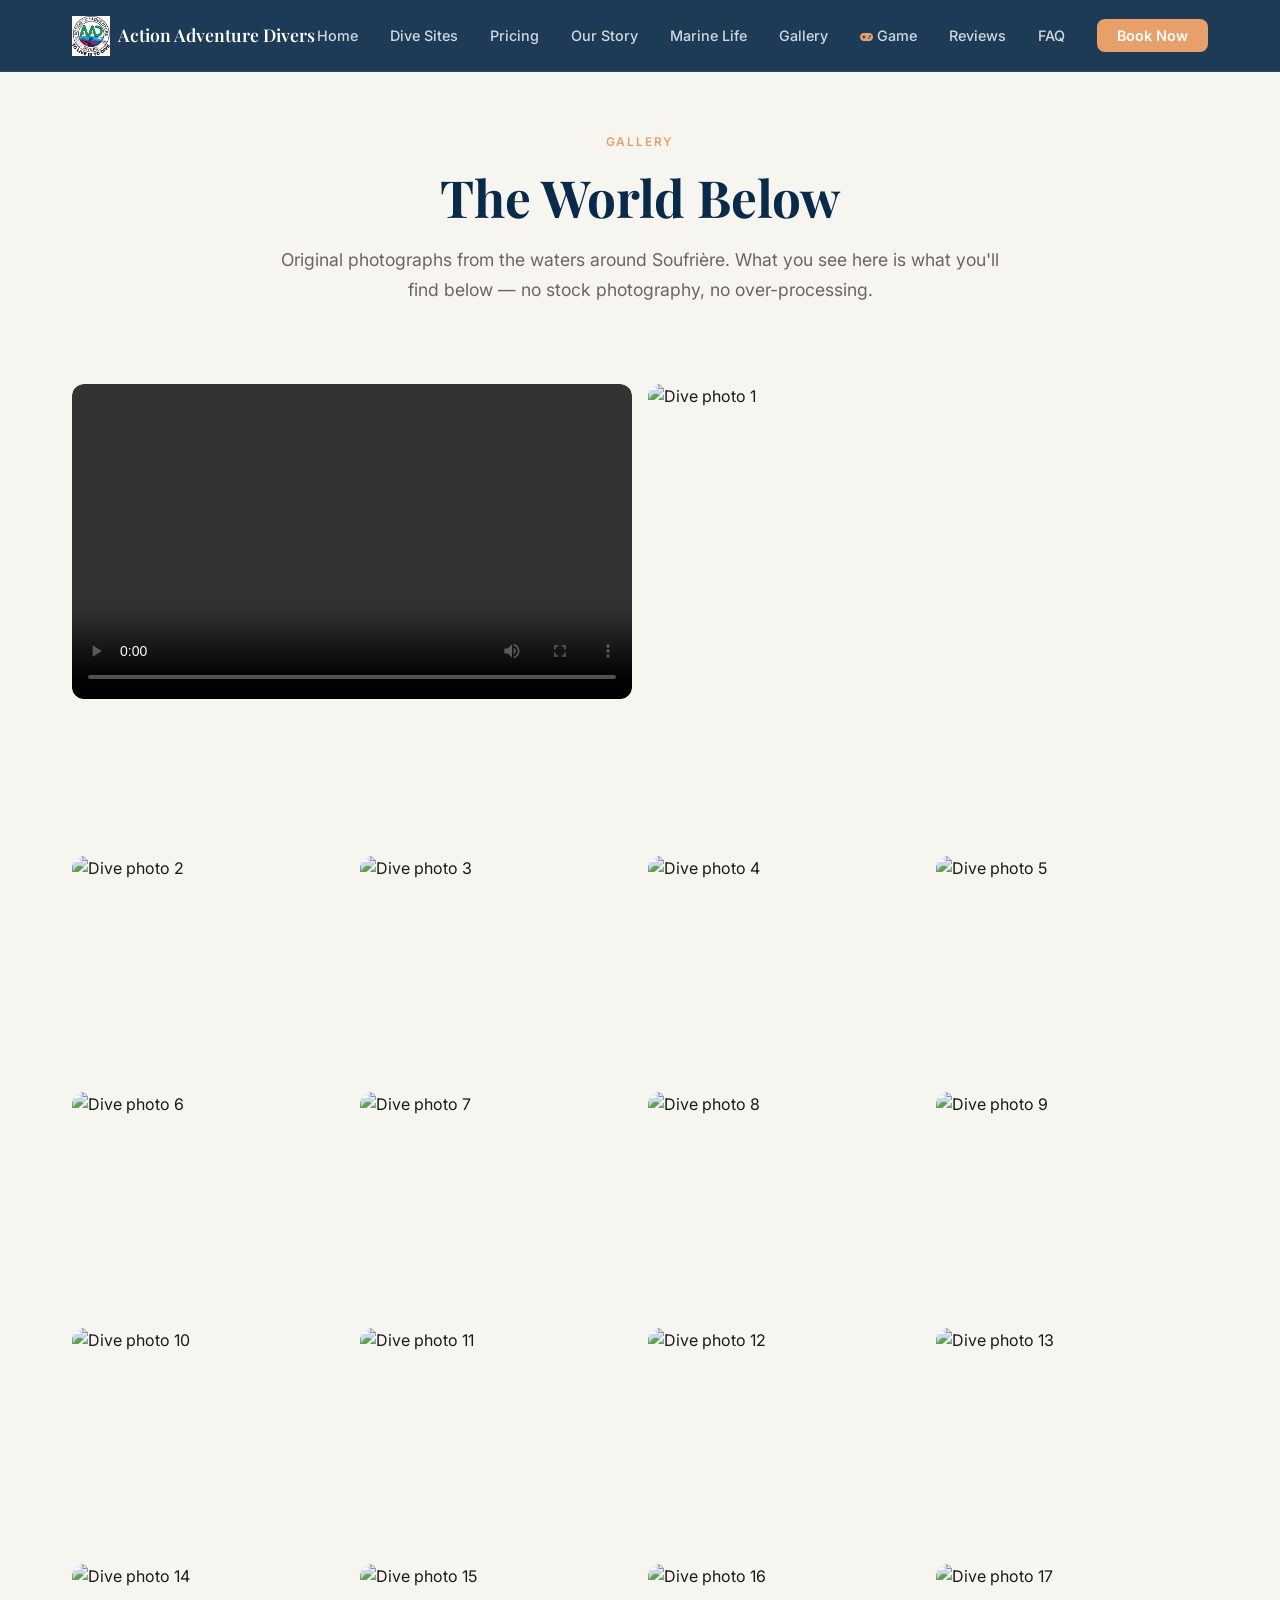
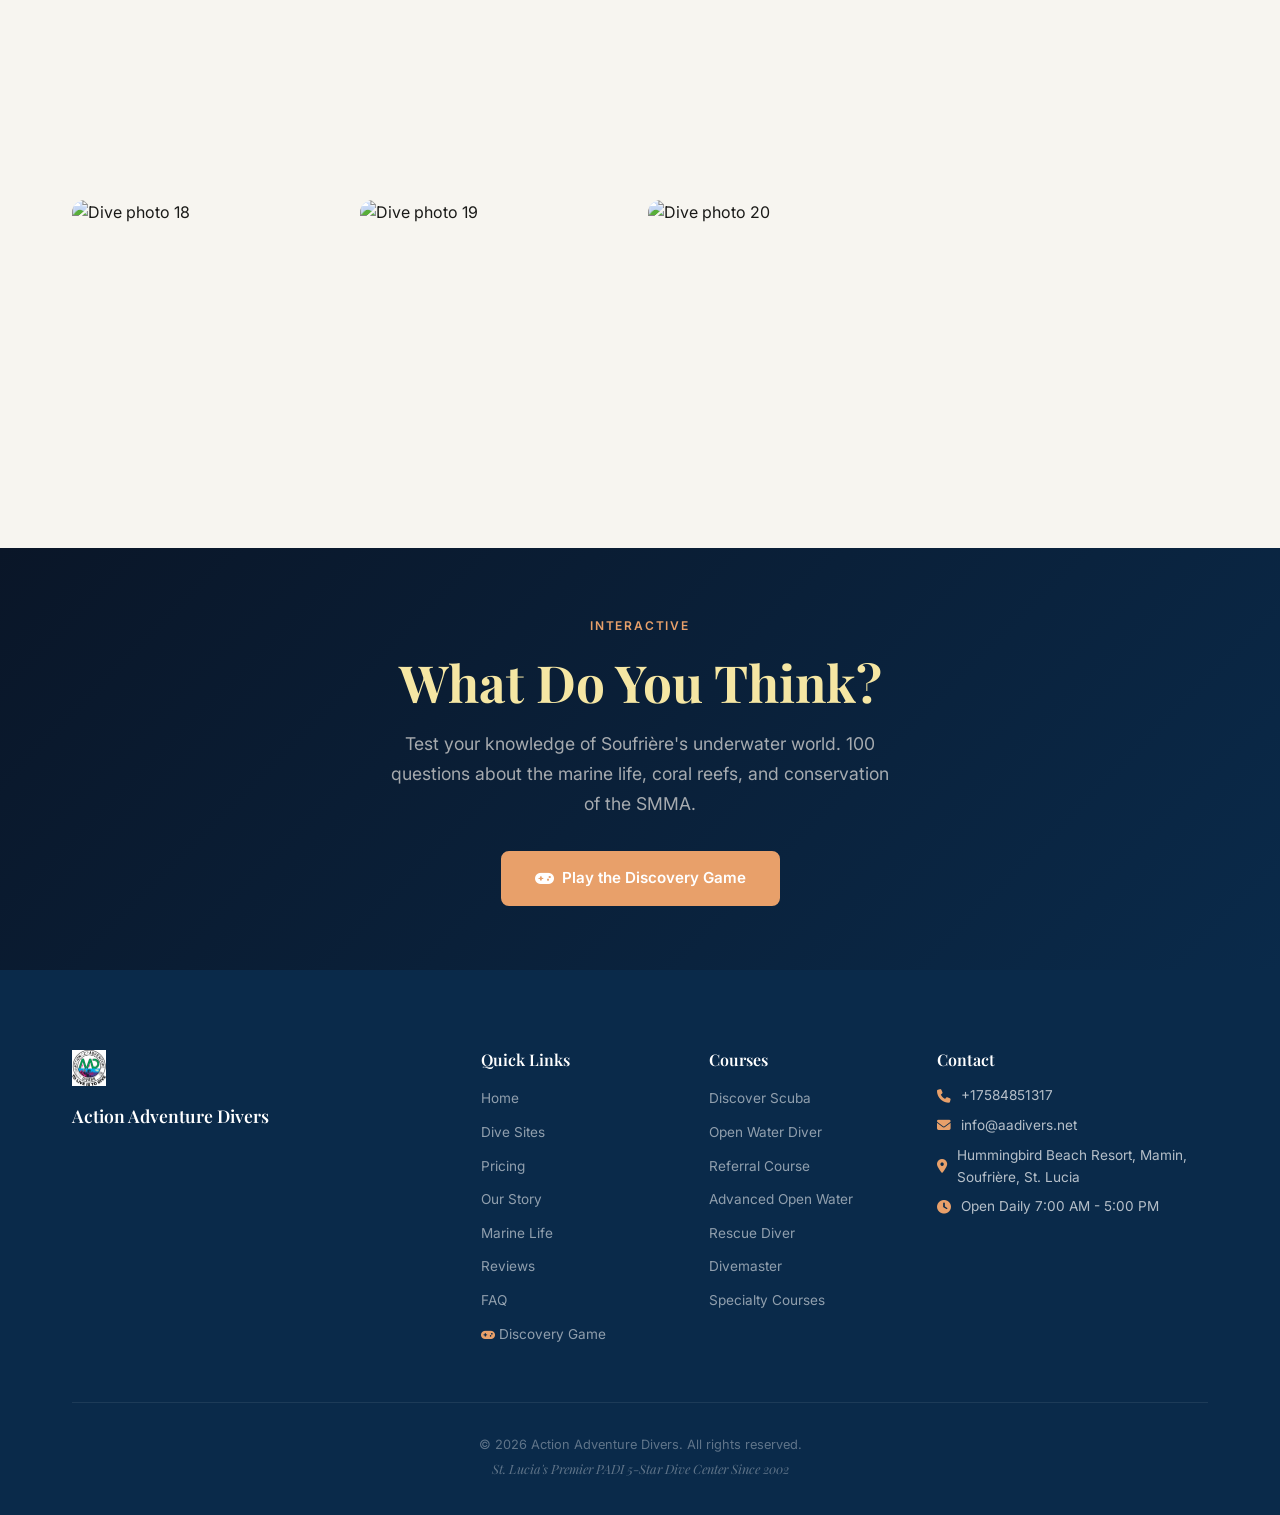
==== commit b17d128a: "Update published prices and add referral course" ====
--- a/gallery.html
+++ b/gallery.html
@@ -112,6 +112,7 @@
           <ul>
             <li><a href="index.html#pricing">Discover Scuba</a></li>
             <li><a href="index.html#pricing">Open Water Diver</a></li>
+            <li><a href="index.html#pricing">Referral Course</a></li>
             <li><a href="index.html#pricing">Advanced Open Water</a></li>
             <li><a href="index.html#pricing">Rescue Diver</a></li>
             <li><a href="index.html#pricing">Divemaster</a></li>
